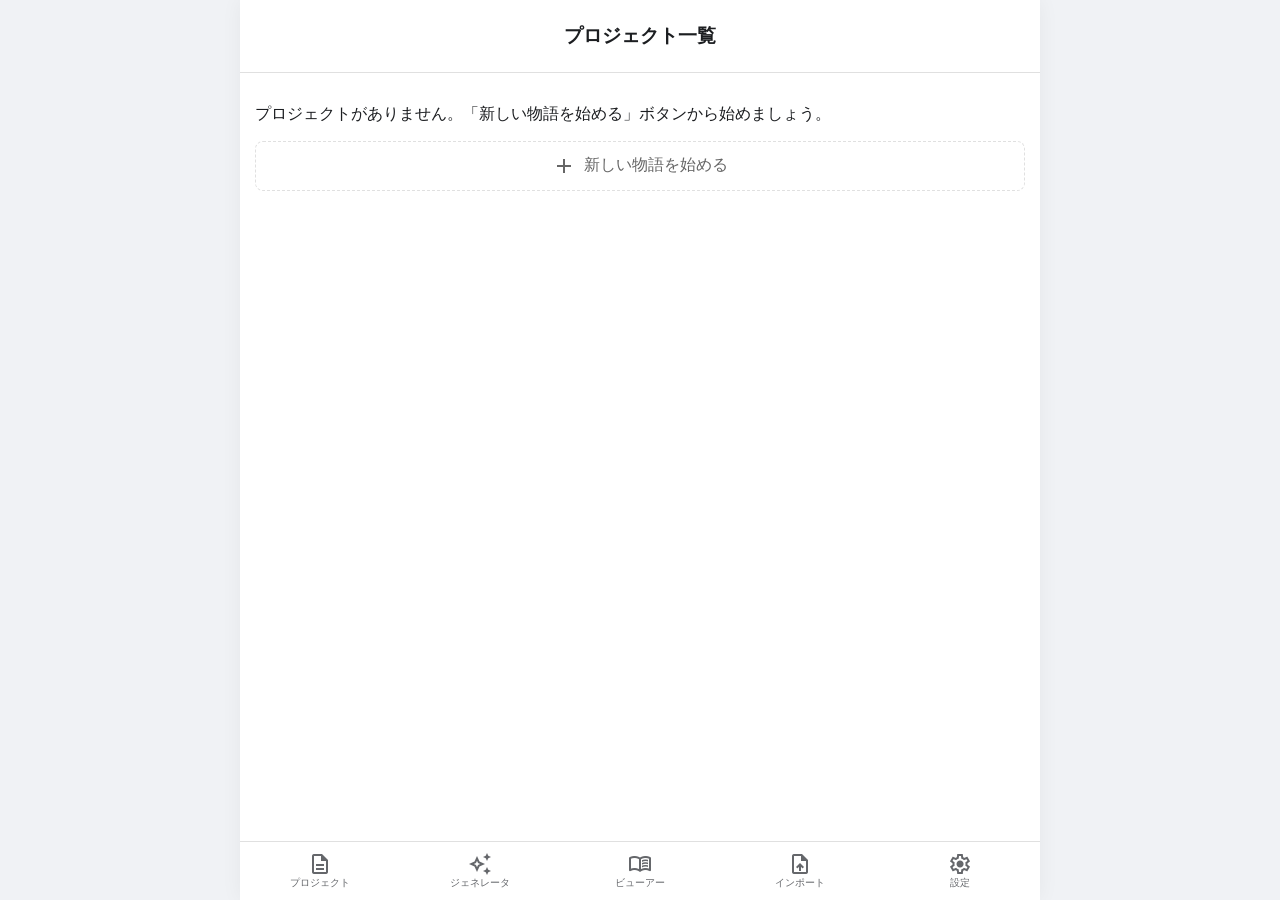
==== top.html @ 99ea25f5 "安定版" ====
<!DOCTYPE html>
<html lang="ja">
<head>
  <meta charset="UTF-8">
  <meta name="viewport" content="width=device-width, initial-scale=1.0">
  <title>AI協創インタラクティブノベル</title>
  <link rel="stylesheet" href="https://fonts.googleapis.com/css2?family=Material+Symbols+Outlined:opsz,wght,FILL,GRAD@24,400,0,0" />
  <link rel="stylesheet" href="css/base.css">
  <link rel="stylesheet" href="css/components.css">
  <link rel="stylesheet" href="css/project.css">
  <link rel="stylesheet" href="css/editor.css">
  <link rel="stylesheet" href="css/viewer.css">
  <link rel="stylesheet" href="css/generator.css">
</head>
<body>

  <!-- Page: Project List -->
  <div id="project-list-page" class="page">
    <header class="page-header sticky">
      <h1>プロジェクト一覧</h1>
      <!-- ヘッダーのアクションボタンはフッターに移動 -->
    </header>
    <main class="page-content" id="project-cards-container">
      <!-- Project cards will be inserted here by JavaScript -->
      <button id="new-project-btn" class="add-list-item-btn"><span class="material-symbols-outlined">add</span>新しい物語を始める</button>
    </main>
    <input type="file" id="import-file-input" accept=".json" style="display: none;">
    <footer class="app-menu">
      <button class="app-menu-btn active" data-target="project-list-page"><span class="material-symbols-outlined">description</span><span class="app-menu-label">プロジェクト</span></button>
      <button class="app-menu-btn" data-action="open-generator"><span class="material-symbols-outlined">auto_awesome</span><span class="app-menu-label">ジェネレータ</span></button>
      <button class="app-menu-btn" data-action="open-viewer"><span class="material-symbols-outlined">menu_book</span><span class="app-menu-label">ビューアー</span></button>
      <button class="app-menu-btn" data-action="import"><span class="material-symbols-outlined">upload_file</span><span class="app-menu-label">インポート</span></button>
      <div id="footer-menu-container" class="app-menu-btn">
        <div id="footer-menu-options" style="display: none;">
            <button id="theme-toggle-btn" class="input-mode-btn" title="テーマ切替"><span class="material-symbols-outlined">dark_mode</span></button>
            <button id="api-key-settings-btn" class="input-mode-btn" title="APIキー設定"><span class="material-symbols-outlined">vpn_key</span></button>
        </div>
        <button id="main-footer-menu-btn" class="app-menu-btn" style="padding:0; margin:0;"><span class="material-symbols-outlined">settings</span><span class="app-menu-label">設定</span></button>
      </div>
    </footer>
  </div>

  <!-- Page: Project Detail (Episode List) -->
  <div id="project-detail-page" class="page" style="display: none;">
    <header class="page-header sticky">
      <button class="back-btn" data-target="project-list-page"><span class="material-symbols-outlined">arrow_back</span></button>
      <div class="header-title-group">
        <h1 id="project-title">プロジェクトタイトル</h1>
        <button id="edit-project-title-btn" class="edit-title-btn"><span class="material-symbols-outlined">edit_square</span></button>
      </div>
      <button id="project-settings-btn" class="header-action-btn settings-btn"><span class="material-symbols-outlined">settings</span></button>
    </header>
    <main class="page-content" id="episode-cards-container">
      <!-- Episode cards will be inserted here by JavaScript -->
      <button id="new-episode-btn" class="add-list-item-btn"><span class="material-symbols-outlined">add</span>新しいエピソードを作成</button>
    </main>
    <footer class="app-menu">
      <button id="footer-back-to-project-list" class="app-menu-btn active"><span class="material-symbols-outlined">description</span><span class="app-menu-label">プロジェクト</span></button>
      <button class="app-menu-btn" data-action="open-generator"><span class="material-symbols-outlined">auto_awesome</span><span class="app-menu-label">ジェネレータ</span></button>
      <button class="app-menu-btn" data-action="open-viewer"><span class="material-symbols-outlined">menu_book</span><span class="app-menu-label">ビューアー</span></button>
      <button class="app-menu-btn" data-action="import"><span class="material-symbols-outlined">upload_file</span><span class="app-menu-label">インポート</span></button>
      <div class="app-menu-btn footer-menu-container-clone">
        <div class="footer-menu-options-clone" style="display: none;">
            <button class="input-mode-btn theme-toggle-btn-clone" title="テーマ切替"><span class="material-symbols-outlined">dark_mode</span></button>
            <button class="input-mode-btn api-key-settings-btn-clone" title="APIキー設定"><span class="material-symbols-outlined">vpn_key</span></button>
        </div>
        <button class="app-menu-btn main-footer-menu-btn-clone" style="padding:0; margin:0;"><span class="material-symbols-outlined">settings</span><span class="app-menu-label">設定</span></button>
      </div>
    </footer>
  </div>

  <!-- Page: Episode Editor -->
  <div id="episode-editor-page" class="page" style="display: none;">
    <header class="page-header sticky">
      <button class="back-btn" data-target="project-detail-page"><span class="material-symbols-outlined">arrow_back</span></button>
      <div class="header-title-group">
        <!-- 文字数インジケーターコンテナ -->
        <div id="char-count-indicator-container" class="char-count-indicator">
          <div class="indicator-track">
            <div class="indicator-point">少</div>
            <div class="indicator-point">適切</div>
            <div class="indicator-point">多</div>
            <div id="indicator-marker" class="indicator-marker"></div>
          </div>
          <span id="episode-char-count" class="char-count-display"></span>
        </div>
        <h1 id="episode-title">エピソードタイトル</h1>
        <button id="edit-episode-title-btn" class="edit-title-btn"><span class="material-symbols-outlined">edit_square</span></button>
      </div>
      <!-- Header Menu -->
      <div id="header-menu-container">
        <button id="header-menu-btn" class="header-action-btn"><span class="material-symbols-outlined">more_vert</span></button>
        <div id="header-menu-popover" class="popover" style="display: none;">
          <!-- Character Manager -->
          <button id="manage-characters-btn" class="popover-action-btn"><span class="material-symbols-outlined">group</span>キャラクター管理</button>
          <button id="ai-settings-btn" class="popover-action-btn"><span class="material-symbols-outlined">psychology_alt</span>AI設定</button>
          <button id="add-character-btn" class="popover-action-btn"><span class="material-symbols-outlined">person_add</span>キャラクター追加</button>
          <button id="complete-episode-btn" class="popover-action-btn" title="このエピソードを完了させます"><span class="material-symbols-outlined">check_circle</span>エピソード完了</button>
        </div>
      </div>
    </header>
    <main class="page-content" id="chat-container">
      <!-- Chat messages will be inserted here -->
    </main>
    <footer class="chat-footer">
      <div class="input-bar">
        <textarea id="player-input" placeholder="ここに「行動」「発言」「心の声」を入力..." rows="2"></textarea>
        <div class="input-bar-controls">
          <div class="length-slider-container">
            <span id="length-value-display">200</span>
            <input type="range" id="length-control-slider" min="100" max="1000" step="100" value="200">
          </div>
          <div class="chat-buttons">
            <button id="ai-generate-btn" class="chat-control-btn" title="入力してAIに応答を生成させる"><span class="material-symbols-outlined">auto_awesome</span></button>
            <div id="input-mode-container">
              <div id="input-mode-options" style="display: none;">
                <button class="input-mode-btn" data-mode="system" title="システム指示"><span class="material-symbols-outlined">settings_suggest</span></button>
                <button class="input-mode-btn" data-mode="thought" title="心の声"><span class="material-symbols-outlined">psychology</span></button>
                <button class="input-mode-btn" data-mode="speech" title="発言"><span class="material-symbols-outlined">record_voice_over</span></button>
                <button class="input-mode-btn" data-mode="action" title="行動"><span class="material-symbols-outlined">directions_run</span></button>
              </div>
              <button id="main-input-mode-btn" class="input-mode-btn active" data-mode="action" title="入力モード切替"><span class="material-symbols-outlined">directions_run</span></button>
            </div>
            <button id="send-only-btn" class="chat-control-btn" title="入力のみ追加（AI応答なし）"><span class="material-symbols-outlined">send</span></button>
          </div>
        </div>
      </div>
    </footer>
  </div>

  <!-- Settings Modal -->
  <div id="settings-modal-overlay" style="display: none;">
    <div id="settings-modal">
      <h2>プロジェクト設定</h2>
      <div class="modal-content">
        <label for="world-setting-input">世界観</label>
        <textarea id="world-setting-input" rows="5" placeholder="例: 剣と魔法が存在する中世ヨーロッパ風のファンタジー世界。エルフやドワーフなどの亜人も共存している。"></textarea>

        <label for="protagonist-setting-input">主人公設定</label>
        <textarea id="protagonist-setting-input" rows="3" placeholder="例: 17歳の高校生、鈴木太郎。ある日トラックに轢かれ異世界へ。特別なスキルはないが、持ち前の人の良さと現代知識で困難を乗り越える。"></textarea>

        <label for="protagonist-pronoun-input">主人公の一人称代名詞</label>
        <input type="text" id="protagonist-pronoun-input" placeholder="例: 俺、私、僕 (AIが一人称視点で描写する際に使用)">

        <div class="modal-label-group">
          <label>プロジェクト全体の登場人物</label>
          <button id="add-project-character-btn" class="add-char-in-modal-btn"><span class="material-symbols-outlined">person_add</span>追加</button>
        </div>
        <div class="character-editor-container">
          <div id="project-character-list-container" class="character-list-column">
            <!-- Character list will be rendered here -->
          </div>
          <div id="project-character-detail-area" class="character-detail-column" style="display: none;">
            <label for="edit-char-name-input">名前</label>
            <input type="text" id="edit-char-name-input" placeholder="キャラクター名">
            <label for="edit-char-faction-input">勢力</label>
            <div class="faction-input-wrapper">
              <input type="text" id="edit-char-faction-input" list="faction-suggestions" placeholder="所属する勢力名 (例: 王国, ギルド)">
              <span class="material-symbols-outlined dropdown-arrow-icon">arrow_drop_down</span>
              <datalist id="faction-suggestions"></datalist>
            </div>
            <label for="edit-char-desc-input">説明</label>
            <textarea id="edit-char-desc-input" rows="4" placeholder="キャラクター説明"></textarea>
            <button id="delete-char-btn" class="delete-char-btn"><span class="material-symbols-outlined">delete</span>キャラクターを削除</button>
          </div>
        </div>
      </div>
      <!-- ボタンは自動保存化に伴い不要になったため削除 -->
    </div>
  </div>

  <!-- Character Modal -->
  <div id="character-modal-overlay" style="display: none;">
    <div id="character-modal">
      <h2>キャラクター追加</h2>
      <div class="modal-content">
        <label for="character-name-input">キャラクター名</label>
        <input type="text" id="character-name-input" placeholder="例: 剣士アレク">

        <label for="character-faction-input">勢力</label>
        <input type="text" id="character-faction-input" list="faction-suggestions" placeholder="所属する勢力名 (例: 王国, ギルド)">

        <label for="character-desc-input">キャラクター説明</label>
        <textarea id="character-desc-input" rows="4" placeholder="例: 王国一の剣の腕を持つが、お人好しな性格。"></textarea>
      </div>
      <div class="modal-actions">
        <button id="close-character-btn" class="modal-action-btn" title="閉じる"><span class="material-symbols-outlined">close</span></button>
        <button id="save-character-btn" class="modal-action-btn primary" title="保存"><span class="material-symbols-outlined">save</span></button>
      </div>
    </div>
  </div>

  <!-- Character Management Modal -->
  <div id="character-management-modal-overlay" style="display: none;">
    <div id="character-management-modal">
      <h2>キャラクター管理</h2>
      <div class="modal-content">
        <p class="modal-description">このエピソードに登場させるキャラクターを選択してください。</p>
        <div id="character-list-popover" class="character-list-in-modal">
          <!-- Character list will be rendered here by JS -->
        </div>
      </div>
      <div class="modal-actions">
        <button id="close-character-management-btn" class="modal-action-btn" title="閉じる"><span class="material-symbols-outlined">close</span></button>
      </div>
    </div>
  </div>

  <!-- AI Settings Modal -->
  <div id="ai-settings-modal-overlay" style="display: none;">
    <div id="ai-settings-modal">
      <h2>AI設定</h2>
      <div class="modal-content">
        <div class="setting-row">
          <label>AIの視点</label>
          <div id="perspective-buttons" class="button-group">
            <button class="perspective-btn" data-perspective="third">三人称</button>
            <button class="perspective-btn" data-perspective="first">一人称</button>
          </div>
        </div>
      </div>
      <div class="modal-actions">
        <button id="close-ai-settings-btn" class="modal-action-btn" title="閉じる"><span class="material-symbols-outlined">close</span></button>
        <button id="save-ai-settings-btn" class="modal-action-btn primary" title="保存"><span class="material-symbols-outlined">save</span></button>
      </div>
    </div>
  </div>

  <!-- Novel Viewer Modal -->
  <div id="novel-viewer-overlay" style="display: none;">
    <div id="novel-viewer">
      <div class="novel-page">
        <div id="novel-content" class="novel-content-inner">
          <!-- Novel text will be rendered here -->
        </div>
      </div>
    </div>
    <button id="next-episode-btn" class="novel-viewer-nav-btn left" style="display: none;" title="次のエピソードへ">
      <span class="material-symbols-outlined">chevron_left</span>
    </button>
    <button id="close-novel-viewer-btn" class="novel-viewer-close-btn">
      <span class="material-symbols-outlined">close</span>
    </button>
  </div>

  <!-- Viewer Selection Modal -->
  <div id="viewer-selection-modal-overlay" style="display: none;">
    <div id="viewer-selection-modal">
      <h2 id="viewer-selection-title">プロジェクトを選択</h2>
      <div id="viewer-selection-content" class="modal-content">
        <!-- Project/Episode list will be rendered here -->
      </div>
      <div class="modal-actions">
        <button id="viewer-selection-back-btn" class="modal-action-btn" title="戻る" style="display: none;"><span class="material-symbols-outlined">arrow_back</span></button>
        <button id="close-viewer-selection-btn" class="modal-action-btn" title="閉じる"><span class="material-symbols-outlined">close</span></button>
      </div>
    </div>
  </div>

  <!-- Global Loading Overlay -->
  <div id="global-loading-overlay" style="display: none;">
    <div id="loading-text" class="loading-text"></div>
  </div>

  <!-- Generator Modal -->
  <div id="generator-modal-overlay" style="display: none;">
    <div id="generator-modal">
      <h2>ジェネレーター</h2>
      <div class="modal-content">
        <!-- Main Generator Screen -->
        <div id="generator-main-screen">
          <p class="modal-description">生成したい項目を選択してください。</p>
          <div id="generator-grid">
            <button class="generator-btn" data-generator="world"><span class="material-symbols-outlined">public</span><span>世界観</span></button>
            <button class="generator-btn" data-generator="protagonist"><span class="material-symbols-outlined">person</span><span>主人公</span></button>
            <button class="generator-btn" data-generator="character"><span class="material-symbols-outlined">groups</span><span>キャラクター</span></button>
            <button class="generator-btn unimplemented" data-generator="event"><span class="unimplemented-tag">未実装</span><span class="material-symbols-outlined">bolt</span><span>導入イベント</span></button>
            <button class="generator-btn unimplemented" data-generator="quest"><span class="unimplemented-tag">未実装</span><span class="material-symbols-outlined">flag</span><span>目的/クエスト</span></button>
            <button class="generator-btn unimplemented" data-generator="item"><span class="unimplemented-tag">未実装</span><span class="material-symbols-outlined">diamond</span><span>アイテム</span></button>
            <button class="generator-btn unimplemented" data-generator="naming"><span class="unimplemented-tag">未実装</span><span class="material-symbols-outlined">badge</span><span>ネーミング</span></button>
          </div>
        </div>

        <!-- World Generator Screen -->
        <div id="generator-world-screen" style="display: none;">
          <div class="generator-screen-header">
            <button id="back-to-generator-main-btn" class="back-btn back-to-generator-main-btn"><span class="material-symbols-outlined">arrow_back</span></button>
            <h3>世界観ジェネレーター</h3>
          </div>
          <label for="world-keywords-input">キーワード</label>
          <textarea id="world-keywords-input" rows="2" placeholder="例: 魔法, 荒廃した世界, スチームパンク"></textarea>
          <button id="generate-world-btn" class="generate-btn-main"><span class="material-symbols-outlined">auto_awesome</span>生成する</button>
          <label for="world-result-output">生成結果</label>
          <textarea id="world-result-output" rows="6" placeholder="ここに世界観の設定が生成されます..."></textarea>
          <button id="regenerate-world-btn" class="regenerate-btn"><span class="material-symbols-outlined">replay</span>再生成</button>
          <p class="modal-description">この設定をどうしますか？</p>
          <div class="generator-action-buttons">
            <button id="create-project-from-world-btn" class="action-btn-secondary">新規プロジェクトとして作成</button>
            <button id="copy-world-to-project-btn" class="action-btn-secondary">既存プロジェクトにコピー</button>
          </div>
        </div>

        <!-- Protagonist Generator Screen -->
        <div id="generator-protagonist-screen" style="display: none;">
          <div class="generator-screen-header">
            <button class="back-to-generator-main-btn back-btn"><span class="material-symbols-outlined">arrow_back</span></button>
            <h3>主人公ジェネレーター</h3>
          </div>
          <label for="protagonist-keywords-input">キーワード</label>
          <textarea id="protagonist-keywords-input" rows="2" placeholder="例: 高校生, 優しい, 巻き込まれ体質"></textarea>
          <button id="generate-protagonist-btn" class="generate-btn-main"><span class="material-symbols-outlined">auto_awesome</span>生成する</button>
          <label for="protagonist-result-output">生成結果</label>
          <textarea id="protagonist-result-output" rows="6" placeholder="ここに主人公の設定が生成されます..."></textarea>
          <button id="regenerate-protagonist-btn" class="regenerate-btn"><span class="material-symbols-outlined">replay</span>再生成</button>
          <p class="modal-description">この設定をどうしますか？</p>
          <div class="generator-action-buttons">
            <button id="create-project-from-protagonist-btn" class="action-btn-secondary">新規プロジェクトの主人公に設定</button>
            <button id="copy-protagonist-to-project-btn" class="action-btn-secondary">既存プロジェクトの主人公に設定</button>
          </div>
        </div>

        <!-- Character Generator Screen -->
        <div id="generator-character-screen" style="display: none;">
          <div class="generator-screen-header">
            <button class="back-to-generator-main-btn back-btn"><span class="material-symbols-outlined">arrow_back</span></button>
            <h3>キャラクタージェネレーター</h3>
          </div>
          <label for="character-keywords-input">キーワード</label>
          <textarea id="character-keywords-input" rows="2" placeholder="例: 寡黙な剣士, 元暗殺者, 甘いもの好き"></textarea>
          <button id="generate-character-btn" class="generate-btn-main"><span class="material-symbols-outlined">auto_awesome</span>生成する</button>
          <label for="character-result-output">生成結果</label>
          <textarea id="character-result-output" rows="6" placeholder="ここにキャラクターの設定が生成されます..."></textarea>
          <button id="regenerate-character-btn" class="regenerate-btn"><span class="material-symbols-outlined">replay</span>再生成</button>
          <p class="modal-description">この設定をどうしますか？</p>
          <div class="generator-action-buttons">
            <button id="copy-character-to-project-btn" class="action-btn-secondary">既存プロジェクトに追加</button>
          </div>
        </div>
      </div>
      <div class="modal-actions">
        <button id="close-generator-btn" class="modal-action-btn" title="閉じる"><span class="material-symbols-outlined">close</span></button>
      </div>
    </div>
  </div>

  <!-- Generator Project Selection Modal -->
  <div id="generator-project-selection-overlay" style="display: none;">
    <div id="generator-project-selection-modal">
      <h2>コピー先のプロジェクトを選択</h2>
      <div class="modal-content">
        <ul id="generator-project-selection-list" class="viewer-selection-list">
          <!-- Project list will be rendered here -->
        </ul>
      </div>
      <div class="modal-actions">
        <button id="close-generator-project-selection-btn" class="modal-action-btn" title="閉じる"><span class="material-symbols-outlined">close</span></button>
      </div>
    </div>
  </div>

   <!-- Modules -->
   <script src="js/state.js"></script>
   <script src="js/ui.js"></script>
   <script src="js/api.js"></script>
   <script src="js/generator.js"></script>
   <script src="js/events.js"></script>
   <script src="js/main.js"></script>
</body>
</html>
---- css/base.css ----
/* --- Color Variables --- */
:root {
  --bg-color: #f0f2f5;
  --page-bg-color: #ffffff;
  --text-color: #1c1e21;
  --secondary-text-color: #666;
  --border-color: #e0e0e0;
  --card-bg-color: #f9f9f9;
  --card-border-color: #e9e9e9;
  --icon-color: #65676b;
  --fab-bg-color: #007bff;
  --fab-text-color: white;
  --player-bubble-bg: #0084ff;
  --player-bubble-text: white;
  --ai-bubble-bg: #e4e6eb;
  --ai-bubble-text: #050505;
  --system-question-bg: #fffbe6;
  --system-question-border: #ffe58f;
  --system-question-text: #8a6d3b;
  --player-system-bg: #e7f3ff;
  --player-system-text: #005a9e;
  --player-system-border: #b3d7ff;
  --input-bar-border: #ccc;
  --input-bar-bg: #fff;
  --slider-track-bg: #ddd;
  --modal-overlay-bg: rgba(0, 0, 0, 0.6);
}

.dark-mode {
  --bg-color: #18191a;
  --page-bg-color: #242526;
  --text-color: #e4e6eb;
  --secondary-text-color: #b0b3b8;
  --border-color: #3a3b3c;
  --card-bg-color: #3a3b3c;
  --card-border-color: #4e4f50;
  --icon-color: #b0b3b8;
  --ai-bubble-bg: #3a3b3c;
  --ai-bubble-text: #e4e6eb;
  --system-question-bg: #4d442a;
  --system-question-border: #6e5f3a;
  --system-question-text: #fffbe6;
  --player-system-bg: #004a7c;
  --player-system-text: #e7f3ff;
  --player-system-border: #005a9e;
  --input-bar-border: #4e4f50;
  --input-bar-bg: #3a3b3c;
  --slider-track-bg: #555;
  --add-bubble-btn-color: var(--secondary-text-color);
  --modal-overlay-bg: rgba(0, 0, 0, 0.8);
}

/* --- General --- */
body {
  font-family: -apple-system, BlinkMacSystemFont, 'Segoe UI', Roboto, 'Helvetica Neue', Arial, sans-serif;
  margin: 0;
  background-color: var(--bg-color);
  color: var(--text-color);
  -webkit-font-smoothing: antialiased;
  -moz-osx-font-smoothing: grayscale;
}

/* --- Page Layout --- */
.page {
  display: flex;
  flex-direction: column;
  min-height: 100vh;
  max-width: 800px;
  margin: 0 auto;
  background-color: var(--page-bg-color);
  box-shadow: 0 0 20px rgba(0, 0, 0, 0.05);
}

.page-header {
  display: flex;
  align-items: center;
  padding: 10px 10px; /* 左右のpaddingを少し詰める */
  border-bottom: 1px solid var(--border-color);
}

.page-header.sticky {
  position: sticky;
  top: 0;
  background-color: var(--page-bg-color);
  z-index: 10;
}

.header-title-group {
  display: flex;
  align-items: center;
  margin: 0 auto; /* 左右のマージンを自動で設定し、グループ自体を中央に配置 */
  min-width: 0; /* タイトルが長い場合にレイアウトが崩れるのを防ぐ */
}

.page-header h1 {
  font-size: 1.2em;
  padding: 0 10px;
  /* タイトルが長い場合に省略記号を表示 */
  overflow: hidden;
  text-overflow: ellipsis;
  white-space: nowrap;
  text-align: center;
  flex-grow: 1; /* 残りのスペースを埋めるようにして、後続の要素を右に押しやる */
}

.page-content {
  flex-grow: 1;
  padding: 15px;
  overflow-y: auto; /* コンテンツがはみ出した場合にこのエリアをスクロールさせる */
  overscroll-behavior-y: contain; /* 親要素へのスクロール伝播を防ぐ */
}
---- css/components.css ----
/* --- Buttons --- */
.back-btn {
  background: none;
  border: none;
  cursor: pointer;
  padding: 5px; /* クリック領域を確保 */
  display: inline-flex;
  align-items: center;
  justify-content: center;
  color: var(--icon-color);
  margin-left: -5px; /* 左端に寄せる */
}
.back-btn .material-symbols-outlined {
  font-size: 24px;
}

.settings-btn {
  background: none;
  border: none;
  font-size: 1.5em;
  cursor: pointer;
  padding: 0 10px;
}
.settings-btn .material-symbols-outlined {
  font-size: 24px;
  vertical-align: middle; /* アイコンの縦位置を中央に */
}

.header-action-btn {
  background: none;
  border: none;
  cursor: pointer;
  padding: 0 5px;
  color: var(--icon-color);
  display: inline-flex;
  align-items: center;
  justify-content: center;
}

.edit-title-btn {
  background: none;
  border: none;
  cursor: pointer;
  padding: 0 5px;
  opacity: 0.6;
  color: var(--icon-color);
  display: inline-flex;
  align-items: center;
  justify-content: center;
}

.edit-title-btn .material-symbols-outlined {
  font-size: 20px; /* アイコンのサイズを調整 */
}

.add-list-item-btn {
  display: flex;
  align-items: center;
  justify-content: center;
  width: 100%;
  padding: 12px;
  margin-top: 15px;
  border: 1px dashed var(--border-color);
  border-radius: 8px;
  background-color: transparent;
  color: var(--secondary-text-color);
  cursor: pointer;
  font-size: 1em;
  transition: background-color 0.2s, border-color 0.2s, color 0.2s;
}
.add-list-item-btn:hover {
  background-color: var(--card-bg-color);
  border-color: var(--fab-bg-color);
  color: var(--fab-bg-color);
}
.add-list-item-btn .material-symbols-outlined {
  margin-right: 8px;
}

/* --- Card Layout --- */
.card {
  background: var(--card-bg-color);
  border: 1px solid var(--card-border-color);
  border-radius: 8px;
  padding: 15px;
  margin-bottom: 15px;
  display: flex;
  justify-content: space-between;
  align-items: center;
}

.card h3, .card h4 {
  margin: 0; /* マージンをリセット */
  font-size: 1.1em;
  white-space: nowrap;
  overflow: hidden;
  text-overflow: ellipsis;
}

.card-actions button {
  margin-left: 10px;
  padding: 8px 12px;
  border: 1px solid var(--border-color);
  border-radius: 5px;
  cursor: pointer;
  background-color: var(--page-bg-color);
}
.card-actions {
  display: flex;
  align-items: center;
  flex-shrink: 0; /* アイコンが縮まないようにする */
}

.card-actions .open-project-btn, .card-actions .open-episode-btn {
  background-color: var(--fab-bg-color);
  color: var(--fab-text-color);
  border-color: var(--fab-bg-color);
}

.card-actions .delete-project-btn, .card-actions .delete-episode-btn {
  color: #dc3545;
  border-color: #dc3545;
}

.card-icon-btn {
  background: none !important;
  border: none !important;
  color: var(--icon-color) !important;
  padding: 5px !important;
  opacity: 0.8;
  margin-left: 5px !important;
  transition: opacity 0.2s;
}

.card-icon-btn:hover {
  opacity: 1;
}

/* --- App Menu (Footer) --- */
.app-menu {
  position: fixed;
  bottom: 0;
  left: 50%;
  transform: translateX(-50%);
  width: 100%;
  max-width: 800px;
  display: flex;
  justify-content: space-around;
  background-color: var(--page-bg-color);
  border-top: 1px solid var(--border-color);
  padding: 5px 0;
}

.app-menu-btn {
  background: none;
  border: none;
  cursor: pointer;
  color: var(--icon-color);
  display: flex;
  flex-direction: column;
  align-items: center;
  padding: 5px;
  flex: 1; /* flexアイテムとして均等にスペースを占有する */
  font-size: 10px;
}

/* --- Cloned Footer Menu --- */
.footer-menu-container-clone {
  position: relative;
  display: flex;
  flex-direction: column;
  align-items: center;
}

.footer-menu-options-clone {
  display: flex; /* JSで制御 */
  flex-direction: column-reverse; /* アイコンを上方向に展開 */
  position: absolute;
  bottom: 50px; /* main button height + gap */
  gap: 8px;
}

/* --- Popover --- */
#header-menu-container {
  position: relative;
  margin-left: auto; /* 右寄せにする */
  display: flex; /* 中のボタンを垂直中央に配置するため */
  align-items: center;
}

.popover-action-btn {
  display: flex;
  align-items: center;
  width: 100%;
  padding: 10px 15px;
  background: none;
  border: none;
  text-align: left;
  cursor: pointer;
  font-size: 0.95em;
  color: var(--text-color);
}
.popover-action-btn .material-symbols-outlined {
  margin-right: 15px;
  color: var(--icon-color);
}

.popover {
  position: absolute;
  top: 100%;
  right: 0;
  background-color: var(--page-bg-color);
  border: 1px solid var(--border-color);
  border-radius: 8px;
  box-shadow: 0 4px 12px rgba(0,0,0,0.15);
  width: 280px;
  max-height: 300px;
  overflow-y: auto;
  z-index: 1010;
  padding: 5px 0; /* 上下のpaddingを調整 */
}

.popover-list-item {
  display: flex;
  align-items: center; /* flexアイテムを垂直方向中央に配置 */
  padding: 8px;
  border-radius: 4px;
}

.popover-list-item:hover {
  background-color: var(--bg-color);
}

.popover-list-item input[type="checkbox"] {
  margin-right: 10px;
  flex-shrink: 0;
}

.popover-list-item label {
  font-size: 0.9em;
  white-space: nowrap;
  overflow: hidden;
  text-overflow: ellipsis;
}

/* --- Modals --- */
.modal-content {
  overflow-y: auto; /* コンテンツがはみ出す場合にスクロール */
  flex-grow: 1; /* 残りの高さをすべて埋める */
  margin-bottom: 15px; /* アクションボタンとの間に余白を確保 */
}
.modal-content label {
  display: block;
  margin-top: 15px;
  margin-bottom: 5px;
  font-weight: bold;
}

.modal-content textarea {
  width: 100%;
  padding: 8px;
  border: 1px solid var(--border-color);
  border-radius: 4px;
  font-size: 1em;
  box-sizing: border-box; /* paddingを含めてwidth 100%にする */
}

.modal-content input[type="text"] {
  width: 100%;
  padding: 8px;
  border: 1px solid var(--border-color);
  border-radius: 4px;
  font-size: 1em;
  box-sizing: border-box;
}

.modal-actions {
  margin-top: 20px;
  text-align: right;
}

.modal-action-btn {
  background: none;
  border: 1px solid var(--border-color);
  color: var(--icon-color);
  cursor: pointer;
  padding: 0;
  width: 40px;
  height: 40px;
  border-radius: 50%;
  display: inline-flex;
  align-items: center;
  justify-content: center;
  margin-left: 10px;
  transition: background-color 0.2s, border-color 0.2s;
}

.modal-action-btn.primary {
  background-color: var(--fab-bg-color);
  border-color: var(--fab-bg-color);
  color: var(--fab-text-color);
}

.modal-description {
  font-size: 0.9em;
  color: var(--secondary-text-color);
  margin-top: 0;
  margin-bottom: 15px;
}

/* --- Settings Modal --- */
#settings-modal-overlay {
  position: fixed;
  top: 0;
  left: 0;
  width: 100%;
  height: 100%;
  background-color: var(--modal-overlay-bg);
  display: block; /* flexからblockに変更 */
  overflow-y: auto; /* コンテンツが画面を超える場合にスクロールを許可 */
  padding: 40px 0; /* 上下に余白を追加 */
  z-index: 1000;
  box-sizing: border-box;
}

#settings-modal {
  background-color: var(--page-bg-color);
  padding: 20px;
  border-radius: 8px;
  width: 90%;
  max-width: 500px;
  box-shadow: 0 5px 15px rgba(0,0,0,0.3);
  margin: 0 auto; /* 水平中央揃え */
  display: flex; /* flexboxレイアウトを有効化 */
  flex-direction: column; /* 子要素を縦に並べる */
  max-height: 90vh; /* 画面の高さの90%を最大高さに設定 */
}

#settings-modal h2 {
  margin-top: 0;
  text-align: center;
}

/* --- Character Modals --- */
#character-modal-overlay,
#character-management-modal-overlay,
#ai-settings-modal-overlay,
#viewer-selection-modal-overlay {
  position: fixed;
  top: 0;
  left: 0;
  width: 100%;
  height: 100%;
  background-color: var(--modal-overlay-bg);
  display: flex;
  align-items: center;
  justify-content: center;
  z-index: 1000;
}

#character-modal,
#character-management-modal,
#ai-settings-modal,
#viewer-selection-modal {
  background-color: var(--page-bg-color);
  padding: 20px;
  border-radius: 8px;
  width: 90%;
  max-width: 500px;
  box-shadow: 0 5px 15px rgba(0,0,0,0.3);
}

#character-modal h2,
#character-management-modal h2,
#ai-settings-modal h2,
#viewer-selection-modal h2 {
  margin-top: 0;
  text-align: center;
}

/* --- AI Settings Modal Specifics --- */
.setting-row {
  display: flex;
  align-items: center;
  justify-content: space-between;
  margin-bottom: 20px;
  gap: 15px; /* 要素間のスペースを確保 */
}

.setting-row label {
  font-weight: normal;
}

.button-group {
  display: flex;
  border: 1px solid var(--border-color);
  border-radius: 6px;
  overflow: hidden;
}

.perspective-btn {
  background-color: transparent;
  border: none;
  padding: 8px 16px;
  cursor: pointer;
  color: var(--secondary-text-color);
  transition: background-color 0.2s, color 0.2s;
}

.perspective-btn.active {
  background-color: var(--fab-bg-color);
  color: var(--fab-text-color);
}

/* --- Viewer Selection Modal Specifics --- */
.viewer-selection-list {
  list-style: none;
  padding: 0;
  margin: 0;
  max-height: 400px;
  overflow-y: auto;
}

.viewer-selection-list-item {
  padding: 12px 15px;
  border-bottom: 1px solid var(--border-color);
  cursor: pointer;
  transition: background-color 0.2s;
}

.viewer-selection-list-item:hover {
  background-color: var(--bg-color);
}

.viewer-selection-list-item:last-child {
  border-bottom: none;
}

.modal-actions #viewer-selection-back-btn {
  margin-right: auto;
  margin-left: 0;
}

/* --- Global Loading Overlay --- */
#global-loading-overlay {
  position: fixed;
  top: 0;
  left: 0;
  width: 100%;
  height: 100%;
  background-color: var(--modal-overlay-bg); /* 半透明の背景 */
  z-index: 1999; /* 小説ビューワーよりは下、他よりは上 */
  cursor: wait; /* カーソルを待機状態に */
  /* display: flex; JS側で制御するため、ここでは削除 */
  align-items: center;
  justify-content: center;
}

.loading-text {
  color: white;
  font-size: 1.1em;
  font-weight: bold;
  text-align: center;
  padding: 20px;
  max-width: 80%;
  animation: blink-animation 1.8s infinite; /* 既存の点滅アニメーションを再利用 */
}

/* 点滅アニメーション */
@keyframes blink-animation {
  0%, 100% { opacity: 1; }
  50% { opacity: 0.3; }
}

.header-action-btn.blinking {
  animation: blink-animation 1.5s infinite;
  color: var(--fab-bg-color); /* 点滅中は目立つように色を変更 */
}

/* --- Responsive Design for smaller screens --- */
@media (max-width: 600px) {
  .page-header h1 {
    text-align: center;
    font-size: 1em; /* タイトルフォントを少し小さくする */
    padding: 0 5px; /* 左右の余白も少し詰める */
  }
}

/* --- Project Settings: Character Editor --- */
.character-editor-container {
  display: flex;
  gap: 15px;
  border: 1px solid var(--border-color);
  border-radius: 4px;
  padding: 10px;
  min-height: 250px;
}

.character-list-column {
  flex: 1;
  overflow-y: auto;
  padding-right: 10px;
  border-right: 1px solid var(--border-color);
}

.character-detail-column {
  flex: 2;
}

.character-detail-column label {
  font-size: 0.85em;
  font-weight: normal;
  color: var(--secondary-text-color);
}

.character-detail-column input,
.character-detail-column textarea {
  width: 100%;
  box-sizing: border-box;
  padding: 8px;
  border: 1px solid var(--border-color);
  border-radius: 4px;
  font-size: 0.95em;
  margin-bottom: 15px; /* 各入力要素間の余白を確保 */
}

.character-faction-group h3 {
  font-size: 0.9em;
  color: var(--secondary-text-color);
  margin: 15px 0 5px 0;
  padding-bottom: 5px;
  border-bottom: 1px solid var(--border-color);
}

.character-faction-group ul,
.character-list-column ul {
  list-style: none;
  padding: 0;
  margin: 0;
}

.character-list-item {
  padding: 8px 10px;
  border-radius: 4px;
  cursor: pointer;
  font-size: 0.95em;
  white-space: nowrap;
  overflow: hidden;
  text-overflow: ellipsis;
  transition: background-color 0.2s, color 0.2s;
}

.character-list-item:hover {
  background-color: var(--bg-color);
}

.character-list-item.active {
  background-color: var(--fab-bg-color);
  color: var(--fab-text-color);
  font-weight: bold;
}

.faction-input-wrapper {
  position: relative;
  display: flex;
  align-items: center;
}

.dropdown-arrow-icon {
  position: absolute;
  right: 10px;
  top: 50%;
  transform: translateY(-50%);
  font-size: 24px; /* アイコンのサイズを明示的に指定 */
  color: var(--icon-color);
  pointer-events: none; /* アイコン自体はクリックイベントを発生させない */
}
---- css/project.css ----
/* --- Project & Episode Card Specifics --- */

.project-card {
  display: block; /* flexを解除し、中のdivが縦に並ぶようにする */
  cursor: pointer; /* クリック可能であることを示す */
}

.project-card-title {
  margin-bottom: 10px;
  border-bottom: 1px solid var(--border-color);
  padding-bottom: 10px;
}

.project-card-details {
  display: flex;
  justify-content: space-between;
  align-items: center;
}

.project-card-meta {
  font-size: 0.8em;
  color: var(--secondary-text-color);
}

.project-card-meta p {
  margin: 0;
  line-height: 1.4;
}

.episode-card {
  display: block; /* flexレイアウトを解除して縦に並べる */
  cursor: pointer; /* クリック可能であることを示す */
}

.card-main-row {
  display: flex;
  justify-content: space-between;
  align-items: center;
  /* あらすじがある場合に備えて、下に少し余白を設ける */
  padding-bottom: 10px;
  margin-bottom: 10px;
}

.card-summary {
  font-size: 0.85em;
  color: var(--secondary-text-color);
  margin-top: 10px;
  padding-top: 10px;
  border-top: 1px solid var(--border-color);
  white-space: pre-wrap; /* Allow wrapping */
}
---- css/editor.css ----
/* --- Episode Editor --- */
.char-count-display {
  font-size: 0.7em; /* フォントをさらに小さく */
  font-weight: bold;
  color: var(--secondary-text-color);
  background-color: var(--bg-color);
  padding: 2px 6px; /* パディングを調整 */
  border-radius: 8px; /* 角丸を調整 */
  white-space: nowrap;
  /* margin-right は親要素で管理するため削除 */
}

.chat-message {
  padding: 10px 15px;
  border-radius: 18px;
  margin-bottom: 10px;
  max-width: 85%;
  word-wrap: break-word;
  position: relative; /* For bubble actions positioning */
}

.chat-message.player {
  background-color: var(--player-bubble-bg);
  color: var(--player-bubble-text);
  margin-left: auto;
  border-bottom-right-radius: 4px;
}

.chat-message.ai {
  background-color: var(--ai-bubble-bg);
  color: var(--ai-bubble-text);
  margin-right: auto;
  position: relative; /* For regenerate button positioning */
  border-bottom-left-radius: 4px;
}

.turn-wrapper {
  display: flex;
  flex-direction: column;
  margin-bottom: 10px;
}

.player-turn {
  align-items: flex-end; /* 右寄せにする */
}

.ai-turn {
  align-items: flex-start; /* 左寄せにする */
}

.dropdown-wrapper {
  position: relative;
  display: inline-block; /* select要素をラップするため */
  margin-bottom: 2px;
}

.dropdown-wrapper::after {
  content: '▼';
  font-size: 0.7em;
  color: var(--secondary-text-color);
  position: absolute;
  right: 10px;
  top: 50%;
  transform: translateY(-50%);
  pointer-events: none; /* 矢印をクリックしてもドロップダウンが開くように */
}

.input-type-dropdown {
  /* Reset */
  -webkit-appearance: none;
  -moz-appearance: none;
  appearance: none;
  /* Custom Style */
  font-size: 0.8em;
  color: var(--secondary-text-color);
  background-color: var(--bg-color);
  border: 1px solid var(--border-color);
  border-radius: 6px;
  padding: 4px 28px 4px 10px; /* 右側に矢印分のスペースを確保 */
  cursor: pointer;
  transition: background-color 0.2s;
}

.input-type-dropdown:hover {
  background-color: var(--card-bg-color);
}

.ai-type-label {
  font-size: 0.8em;
  color: var(--secondary-text-color);
  margin-bottom: 2px;
  padding-left: 8px; /* バブルの角丸に合わせて少し内側に */
}

.insertion-point {
  position: relative;
  height: 20px;
  display: flex;
  align-items: center;
  justify-content: center;
}

.add-bubble-btn {
  background: none;
  border: none;
  color: var(--add-bubble-btn-color, var(--border-color));
  cursor: pointer;
  padding: 0;
  display: flex;
  align-items: center;
  justify-content: center;
  opacity: 0;
  transition: opacity 0.2s, color 0.2s;
}

.insertion-point:hover .add-bubble-btn {
  opacity: 1;
}

.add-bubble-btn:hover {
  color: var(--fab-bg-color);
}

.insertion-menu {
  position: absolute;
  left: 50%;
  transform: translateX(-50%);
  display: flex;
  gap: 10px;
  background-color: var(--page-bg-color);
  padding: 8px;
  border-radius: 8px;
  border: 1px solid var(--border-color);
  box-shadow: 0 2px 10px rgba(0,0,0,0.1);
  z-index: 10;
}

.insertion-menu button {
  background: none;
  border: none;
  color: var(--icon-color);
  cursor: pointer;
  padding: 5px;
  border-radius: 50%;
}

.chat-message p {
  margin: 0.5em 0;
}

.bubble-actions {
  position: absolute;
  top: 50%;
  left: 50%;
  transform: translate(-50%, -50%);
  background-color: rgba(0, 0, 0, 0.4);
  border-radius: 20px;
  padding: 4px 8px;
  display: flex;
  gap: 15px;
  opacity: 0;
  transition: opacity 0.2s;
  pointer-events: none;
  z-index: 5;
}

.bubble-actions button {
  background: none;
  border: none;
  color: white;
  cursor: pointer;
  padding: 0;
  display: flex;
}

.chat-message:hover .bubble-actions {
  opacity: 1;
  pointer-events: auto;
}

.speaker-tag {
  font-size: 0.8em;
  color: var(--secondary-text-color);
  margin-bottom: 4px;
  padding-left: 2px;
}
.chat-message.player .speaker-tag {
  color: rgba(255, 255, 255, 0.8);
}

.chat-message.editing {
  border: 2px solid var(--fab-bg-color);
  padding: 8px 13px; /* borderの分だけpaddingを調整 */
}

.chat-message .bubble-content[contenteditable="true"] {
  outline: none;
  cursor: text;
}

.inline-edit-actions {
  text-align: right;
  margin-top: 8px;
  border-top: 1px solid rgba(128, 128, 128, 0.2);
  padding-top: 8px;
  display: flex;
  justify-content: flex-end;
  gap: 10px;
}

.inline-edit-actions button {
  background: none;
  border: none;
  cursor: pointer;
  color: var(--icon-color);
  display: flex;
  align-items: center;
  padding: 4px;
}

.inline-edit-actions .save-edit-btn {
  color: var(--fab-bg-color);
}

.edit-mode-selector {
  display: flex;
  gap: 8px;
  margin-right: auto; /* 右側の保存・キャンセルボタンから離す */
}

.edit-type-btn {
  background-color: var(--bg-color);
  border: 1px solid var(--border-color);
  border-radius: 50%;
  width: 32px;
  height: 32px;
  display: flex;
  align-items: center;
  justify-content: center;
  cursor: pointer;
  color: var(--icon-color);
}

.edit-type-btn.active {
  background-color: var(--player-system-bg);
  color: var(--fab-bg-color);
  border-color: var(--fab-bg-color);
}

.ai-turn-wrapper {
  display: flex;
  align-items: center;
  justify-content: flex-start; /* 左寄せ */
  margin-right: auto;
}

.regenerate-btn {
  background: none;
  border: none;
  cursor: pointer;
  color: var(--secondary-text-color);
  padding: 5px;
  opacity: 0;
  transition: opacity 0.2s;
}
.ai-turn-wrapper:hover .regenerate-btn {
  opacity: 1;
}

.system-message {
  text-align: center;
  color: var(--secondary-text-color);
  font-size: 0.9em;
}

.system-question {
  margin: 15px auto;
  padding: 10px 15px;
  background-color: var(--system-question-bg);
  border: 1px solid var(--system-question-border);
  border-radius: 8px;
  color: var(--system-question-text);
  font-size: 0.95em;
  max-width: 90%;
  text-align: left;
  word-wrap: break-word;
}

.chat-message.player-system {
  background-color: var(--player-system-bg);
  color: var(--player-system-text);
  border: 1px solid var(--player-system-border);
  margin-left: auto;
}

.page-content#chat-container {
  /* 固定フッターにコンテンツが隠れないように、十分な下パディングを確保 */
  padding-bottom: 100px;
}

.chat-footer {
  position: fixed;
  bottom: 0;
  left: 50%;
  transform: translateX(-50%);
  width: 100%;
  max-width: 800px;
  background-color: var(--page-bg-color);
  z-index: 20;
}

.input-bar {
  display: flex;
  position: relative;
  border: 1px solid var(--input-bar-border);
  border-radius: 22px;
  background-color: var(--input-bar-bg);
  margin: 10px;
}

.input-bar-controls {
  right: 5px;
  bottom: 5px;
  display: flex;
  flex-direction: column;
  align-items: center;
  padding: 5px 10px;
  flex-shrink: 0; /* コントロール部分が縮まないようにする */
}

.length-slider-container {
  display: flex;
  align-items: center;
  margin-bottom: 5px;
  width: 100px; /* スライダー全体の幅 */
}

#length-value-display {
  font-size: 0.7em;
  color: var(--secondary-text-color);
  width: 30px; /* 数字表示部分の幅 */
  text-align: right;
  margin-right: 5px;
}

#length-control-slider {
  -webkit-appearance: none;
  appearance: none;
  width: 100%;
  height: 5px;
  background: var(--slider-track-bg);
  outline: none;
  border-radius: 5px;
}

.chat-buttons {
  display: flex;
}

#input-mode-container {
  position: relative;
  display: flex;
  flex-direction: column;
  align-items: center;
  margin: 0 5px;
}

/* --- Footer Menu --- */
#footer-menu-container {
  position: relative;
  display: flex;
  flex-direction: column;
  align-items: center;
}

#footer-menu-options {
  display: flex; /* JSで制御 */
  flex-direction: column-reverse; /* アイコンを上方向に展開 */
  position: absolute;
  bottom: 50px; /* main button height + gap */
  gap: 8px;
}

#input-mode-options {
  display: flex;
  flex-direction: column;
  position: absolute;
  bottom: 50px; /* main button height + gap */
  gap: 8px;
}

.input-mode-btn {
  background-color: var(--bg-color);
  border: 1px solid transparent;
  border-radius: 50%;
  width: 40px;
  height: 40px;
  display: flex;
  align-items: center;
  justify-content: center;
  cursor: pointer;
  margin: 0 2px;
  color: var(--icon-color);
}
.input-mode-btn.active {
  background-color: var(--player-system-bg);
  color: var(--fab-bg-color);
}

#player-input {
  flex-grow: 1;
  border: 1px solid #ffffff;
  background-color: #fff;
  border-radius: 22px;
  padding: 10px 10px 10px 15px; /* 右側にコントロール分の余白を確保 */
  font-size: 1em;
  resize: none;
  max-height: 100px;
  overflow-y: auto;
  outline: none;
  box-sizing: border-box;
}
.dark-mode #player-input {
    background-color: var(--input-bar-bg);
    color: var(--text-color);
}

.chat-control-btn {
  background: none;
  border: none;
  color: var(--fab-bg-color);
  cursor: pointer;
  padding: 0 10px;
  display: flex;
  align-items: center;
  justify-content: center;
}
.chat-control-btn:disabled {
  color: var(--secondary-text-color);
  cursor: not-allowed;
}
.chat-control-btn .material-symbols-outlined {
  font-size: 24px;
}

.char-count-indicator {
  display: flex;
  align-items: center; /* 水平方向の中央揃え */
  gap: 8px; /* バーと文字数の間の隙間 */
  margin-right: 12px;
}

.indicator-track {
  position: relative;
  width: 2px; /* 縦にするので幅を細く */
  height: 40px; /* バーの高さ */
  background-color: var(--border-color);
  border-radius: 1px;
  margin-right: 20px; /* ラベル表示用の余白 */
  display: flex;
  /* 縦にするので不要なプロパティを削除 */
}

.indicator-point {
  position: absolute;
  left: 8px; /* バーの右側に配置 */
  font-size: 9px; /* ラベルのフォントを小さく */
  color: var(--secondary-text-color);
  transform: translateY(-50%); /* 垂直方向の中央揃え */
  white-space: nowrap;
}
.indicator-point:nth-child(1) { top: 0%; }   /* 少 (上) */
.indicator-point:nth-child(2) { top: 50%; }  /* 適切 (中央) */
.indicator-point:nth-child(3) { top: 100%; } /* 多 (下) */

.indicator-marker {
  position: absolute;
  left: 50%; /* バーの中央に配置 */
  width: 8px; /* マーカーを小さく */
  height: 8px; /* マーカーを小さく */
  background-color: var(--fab-bg-color);
  border-radius: 50%;
  transform: translate(-50%, -50%);
  transition: top 0.3s ease; /* topプロパティをアニメーション */
}
.indicator-marker.level-low { top: 0%; }   /* 上 */
.indicator-marker.level-mid { top: 50%; }  /* 中央 */
.indicator-marker.level-high { top: 100%; } /* 下 */
---- css/viewer.css ----
/* --- Novel Viewer --- */
#novel-viewer-overlay {
  position: fixed;
  top: 0;
  left: 0;
  width: 100%;
  height: 100%;
  background-color: var(--bg-color);
  z-index: 2000;
  display: flex;
  align-items: center;
  justify-content: center;
}

#novel-viewer {
  width: 100%;
  height: 100%;
  overflow-x: auto;
  overflow-y: hidden;  
  -webkit-overflow-scrolling: touch; /* for smooth scrolling on iOS */
  scrollbar-width: none; /* Firefox */
  -ms-overflow-style: none;  /* IE 10+ */
}
#novel-viewer::-webkit-scrollbar { /* WebKit */
  display: none;
}

.novel-page {
  display: block;
  height: 100%;
  padding: 40px 60px; /* 左右の余白を広げる */
  box-sizing: border-box;
}

.novel-content-inner {
  writing-mode: vertical-rl;
  text-orientation: mixed;
  height: calc(100vh - 80px); /* 画面の高さから上下のpaddingを引いた値を、このボックスの高さとして固定 */
  font-family: 'Hiragino Mincho ProN', 'MS PMincho', serif;
  font-size: 16px;
  line-height: 2;
  /* column-width: calc(100vh - 80px); */ /* 段の「高さ」を、要素自身の高さと同じ値に設定 */
  column-count: auto; /* 内容に応じて段を自動的に作成 */
  column-gap: 40px; /* 段と段の間の余白 */
}

.novel-content-inner p {
  margin: 0;
}

.novel-title, .novel-episode-title {
  font-weight: bold;
  line-height: 1.5;
}

.novel-title {
  font-size: 1.5em;
}

.novel-viewer-close-btn {
  position: fixed;
  top: 15px;
  right: 15px;
  background: none;
  border: none;
  cursor: pointer;
  color: var(--icon-color);
  z-index: 2010;
  width: 40px;
  height: 40px;
  border-radius: 50%;
  display: flex;
  align-items: center;
  justify-content: center;
}
.novel-viewer-close-btn:hover {
  background-color: rgba(128, 128, 128, 0.2);
}

.novel-viewer-nav-btn {
  position: fixed;
  top: 50%;
  transform: translateY(-50%);
  background: rgba(128, 128, 128, 0.1);
  border: none;
  cursor: pointer;
  color: var(--icon-color);
  z-index: 2010;
  width: 50px;
  height: 80px;
  border-radius: 8px;
  display: flex;
  align-items: center;
  justify-content: center;
  transition: background-color 0.2s;
}
.novel-viewer-nav-btn.left {
  left: 15px;
}
---- css/generator.css ----
/* --- Generator Modal --- */
#generator-modal-overlay {
  position: fixed;
  top: 0;
  left: 0;
  width: 100%;
  height: 100%;
  background-color: var(--modal-overlay-bg);
  display: flex;
  align-items: center;
  justify-content: center;
  z-index: 1000;
}

#generator-modal {
  background-color: var(--page-bg-color);
  padding: 20px;
  border-radius: 8px;
  width: 90%;
  max-width: 600px; /* 少し広めにする */
  box-shadow: 0 5px 15px rgba(0,0,0,0.3);
}

#generator-modal h2 {
  margin-top: 0;
  text-align: center;
}

.generator-screen-header {
  display: flex;
  align-items: center;
  margin-bottom: 15px;
  border-bottom: 1px solid var(--border-color);
  padding-bottom: 10px;
}

.generator-screen-header h3 {
  margin: 0;
  font-size: 1.2em;
  flex-grow: 1;
  text-align: center;
  /* 戻るボタンの幅を考慮して少し左に調整 */
  transform: translateX(-15px);
}

.generator-screen-header .back-btn {
  margin-right: 10px;
}

#generator-modal .modal-content label {
  display: block;
  margin-top: 15px;
  margin-bottom: 5px;
  font-weight: bold;
  font-size: 0.9em;
}

#generator-modal .modal-content textarea {
  width: 100%;
  padding: 10px;
  border: 1px solid var(--border-color);
  border-radius: 4px;
  font-size: 0.95em;
  box-sizing: border-box;
  background-color: var(--bg-color);
  color: var(--text-color);
}

.generate-btn-main {
  display: flex;
  align-items: center;
  justify-content: center;
  width: 100%;
  padding: 10px;
  margin-top: 10px;
  margin-bottom: 15px;
  border: none;
  border-radius: 6px;
  background-color: var(--fab-bg-color);
  color: var(--fab-text-color);
  font-size: 1em;
  cursor: pointer;
}
.generate-btn-main .material-symbols-outlined {
  margin-right: 8px;
}

.regenerate-btn, .action-btn-secondary {
  display: inline-flex;
  align-items: center;
  justify-content: center;
  padding: 8px 12px;
  margin-top: 10px;
  border: 1px solid var(--border-color);
  border-radius: 6px;
  background-color: var(--bg-color);
  color: var(--text-color);
  font-size: 0.9em;
  cursor: pointer;
  transition: background-color 0.2s, border-color 0.2s;
}

.regenerate-btn:hover, .action-btn-secondary:hover {
  border-color: var(--fab-bg-color);
}

.regenerate-btn .material-symbols-outlined {
  margin-right: 6px;
}

.generate-btn-main:disabled, .regenerate-btn:disabled {
  opacity: 0.6;
  cursor: not-allowed;
}

.generator-action-buttons {
  display: flex;
  gap: 10px;
  margin-top: 5px;
}

.generator-action-buttons .action-btn-secondary {
  flex: 1; /* ボタンが均等な幅を占めるようにする */
  margin-top: 0; /* 親要素でマージンを管理するためリセット */
}

#generator-grid {
  display: grid;
  grid-template-columns: repeat(auto-fit, minmax(120px, 1fr));
  gap: 15px;
  margin-top: 20px;
}

.generator-btn {
  display: flex;
  flex-direction: column;
  align-items: center;
  justify-content: center;
  padding: 15px;
  background-color: var(--bg-color);
  border: 1px solid var(--border-color);
  border-radius: 8px;
  cursor: pointer;
  transition: background-color 0.2s, border-color 0.2s, color 0.2s;
  color: var(--text-color);
  font-size: 0.9em;
}

.generator-btn:hover {
  background-color: var(--card-bg-color);
  border-color: var(--fab-bg-color);
  color: var(--fab-bg-color);
}

.generator-btn .material-symbols-outlined {
  font-size: 32px;
  margin-bottom: 8px;
}
.generator-btn.unimplemented {
  opacity: 0.6;
  cursor: not-allowed;
  position: relative; /* タグを配置するため */
}

.generator-btn.unimplemented:hover {
  /* ホバーエフェクトを無効化 */
  background-color: var(--bg-color);
  border-color: var(--border-color);
  color: var(--text-color);
}

.unimplemented-tag {
  position: absolute;
  top: 5px;
  right: 5px;
  background-color: var(--secondary-text-color);
  color: var(--page-bg-color);
  font-size: 9px;
  padding: 2px 5px;
  border-radius: 4px;
}

/* --- Generator Project Selection Modal --- */
#generator-project-selection-overlay {
  position: fixed;
  top: 0;
  left: 0;
  width: 100%;
  height: 100%;
  background-color: var(--modal-overlay-bg);
  display: flex;
  align-items: center;
  justify-content: center;
  z-index: 1010; /* Generator modalの上に表示 */
}

#generator-project-selection-modal {
  background-color: var(--page-bg-color);
  padding: 20px;
  border-radius: 8px;
  width: 90%;
  max-width: 500px;
  box-shadow: 0 5px 15px rgba(0,0,0,0.3);
}

#generator-project-selection-modal h2 {
  margin-top: 0;
  text-align: center;
}
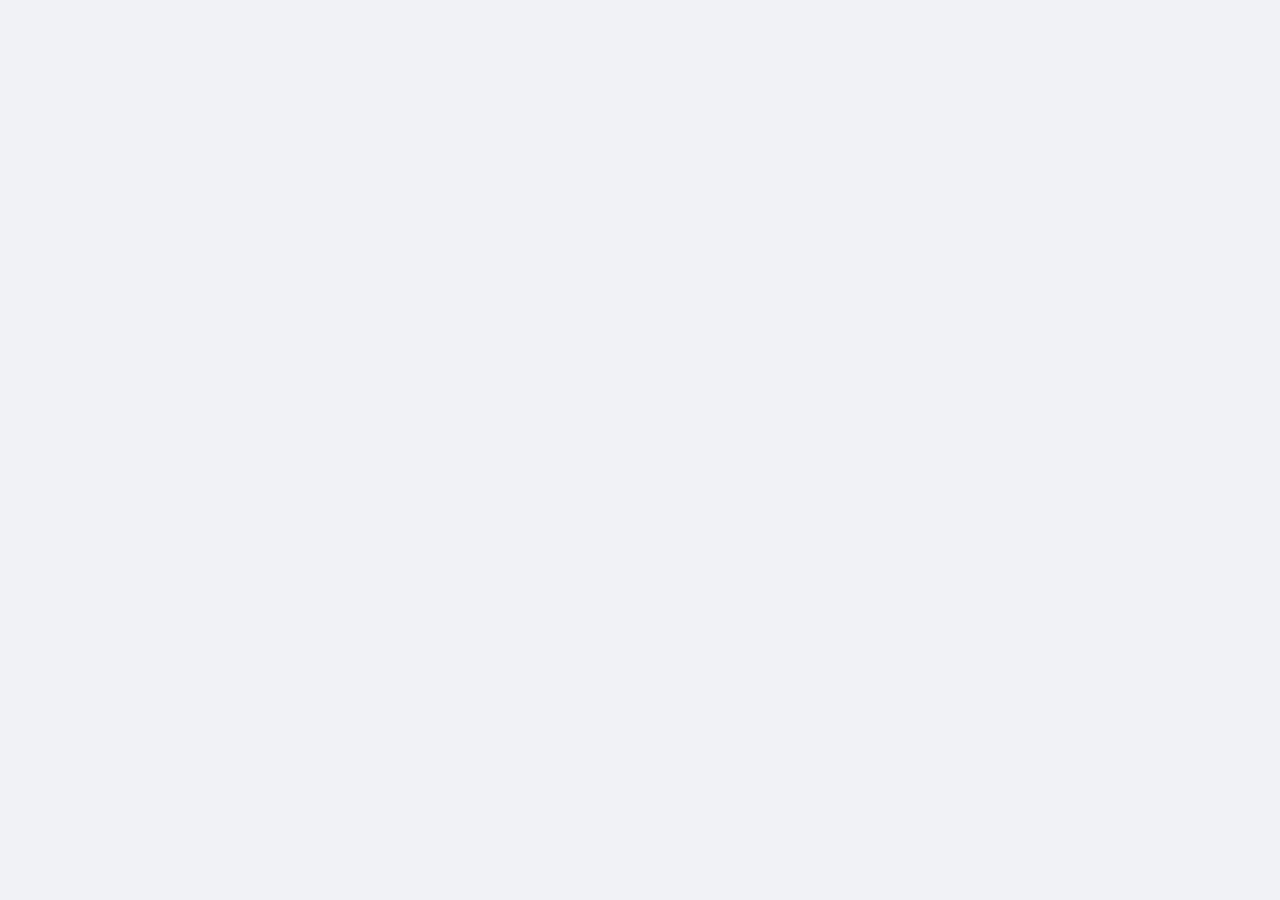
==== commit c13b03fb: "メニュー移動" ====
--- a/top.html
+++ b/top.html
@@ -48,7 +48,7 @@
         <h1 id="project-title">プロジェクトタイトル</h1>
         <button id="edit-project-title-btn" class="edit-title-btn"><span class="material-symbols-outlined">edit_square</span></button>
       </div>
-      <button id="project-settings-btn" class="header-action-btn settings-btn"><span class="material-symbols-outlined">settings</span></button>
+      <button id="project-settings-btn" class="header-action-btn settings-btn"><span class="material-symbols-outlined">Assignment</span></button>
     </header>
     <main class="page-content" id="episode-cards-container">
       <!-- Episode cards will be inserted here by JavaScript -->
@@ -87,50 +87,97 @@
         <h1 id="episode-title">エピソードタイトル</h1>
         <button id="edit-episode-title-btn" class="edit-title-btn"><span class="material-symbols-outlined">edit_square</span></button>
       </div>
-      <!-- Header Menu -->
-      <div id="header-menu-container">
-        <button id="header-menu-btn" class="header-action-btn"><span class="material-symbols-outlined">more_vert</span></button>
-        <div id="header-menu-popover" class="popover" style="display: none;">
-          <!-- Character Manager -->
-          <button id="manage-characters-btn" class="popover-action-btn"><span class="material-symbols-outlined">group</span>キャラクター管理</button>
-          <button id="ai-settings-btn" class="popover-action-btn"><span class="material-symbols-outlined">psychology_alt</span>AI設定</button>
-          <button id="add-character-btn" class="popover-action-btn"><span class="material-symbols-outlined">person_add</span>キャラクター追加</button>
-          <button id="complete-episode-btn" class="popover-action-btn" title="このエピソードを完了させます"><span class="material-symbols-outlined">check_circle</span>エピソード完了</button>
-        </div>
-      </div>
+      <!-- Header Menu is moved to footer -->
     </header>
     <main class="page-content" id="chat-container">
       <!-- Chat messages will be inserted here -->
     </main>
-    <footer class="chat-footer">
-      <div class="input-bar">
-        <textarea id="player-input" placeholder="ここに「行動」「発言」「心の声」を入力..." rows="2"></textarea>
-        <div class="input-bar-controls">
-          <div class="length-slider-container">
-            <span id="length-value-display">200</span>
-            <input type="range" id="length-control-slider" min="100" max="1000" step="100" value="200">
-          </div>
-          <div class="chat-buttons">
-            <button id="ai-generate-btn" class="chat-control-btn" title="入力してAIに応答を生成させる"><span class="material-symbols-outlined">auto_awesome</span></button>
-            <div id="input-mode-container">
-              <div id="input-mode-options" style="display: none;">
-                <button class="input-mode-btn" data-mode="system" title="システム指示"><span class="material-symbols-outlined">settings_suggest</span></button>
-                <button class="input-mode-btn" data-mode="thought" title="心の声"><span class="material-symbols-outlined">psychology</span></button>
-                <button class="input-mode-btn" data-mode="speech" title="発言"><span class="material-symbols-outlined">record_voice_over</span></button>
-                <button class="input-mode-btn" data-mode="action" title="行動"><span class="material-symbols-outlined">directions_run</span></button>
+    <!-- 入力バー (mainコンテンツの直後に配置) -->
+    <div class="chat-footer">
+        <div class="input-bar">
+            <textarea id="player-input" placeholder="ここに「行動」「発言」「心の声」を入力..." rows="2"></textarea>
+            <div class="input-bar-controls">
+              <div class="length-slider-container">
+                <span id="length-value-display">200</span>
+                <input type="range" id="length-control-slider" min="100" max="1000" step="100" value="200">
               </div>
-              <button id="main-input-mode-btn" class="input-mode-btn active" data-mode="action" title="入力モード切替"><span class="material-symbols-outlined">directions_run</span></button>
+              <div class="chat-buttons">
+                <button id="ai-generate-btn" class="chat-control-btn" title="入力してAIに応答を生成させる"><span class="material-symbols-outlined">auto_awesome</span></button>
+                <div id="input-mode-container">
+                  <div id="input-mode-options" style="display: none;">
+                    <button class="input-mode-btn" data-mode="system" title="システム指示"><span class="material-symbols-outlined">settings_suggest</span></button>
+                    <button class="input-mode-btn" data-mode="thought" title="心の声"><span class="material-symbols-outlined">psychology</span></button>
+                    <button class="input-mode-btn" data-mode="speech" title="発言"><span class="material-symbols-outlined">record_voice_over</span></button>
+                    <button class="input-mode-btn" data-mode="action" title="行動"><span class="material-symbols-outlined">directions_run</span></button>
+                  </div>
+                  <button id="main-input-mode-btn" class="input-mode-btn active" data-mode="action" title="入力モード切替"><span class="material-symbols-outlined">directions_run</span></button>
+                </div>
+                  <button id="send-only-btn" class="chat-control-btn" title="入力のみ追加（AI応答なし）"><span class="material-symbols-outlined">send</span></button>
+              </div>
             </div>
-            <button id="send-only-btn" class="chat-control-btn" title="入力のみ追加（AI応答なし）"><span class="material-symbols-outlined">send</span></button>
-          </div>
-        </div>
-      </div>
-    </footer>
-  </div>
-
-  <!-- Settings Modal -->
-  <div id="settings-modal-overlay" style="display: none;">
-    <div id="settings-modal">
+        </div>
+    </div>
+    <!-- フッターメニュー (ページの最後の要素として配置) -->
+    <footer class="app-menu" id="episode-editor-menu">
+      <button id="ai-settings-btn" class="app-menu-btn"><span class="material-symbols-outlined">psychology_alt</span><span class="app-menu-label">AI設定</span></button>
+      <button id="manage-characters-btn" class="app-menu-btn"><span class="material-symbols-outlined">group</span><span class="app-menu-label">キャラクター</span></button>
+      <button id="add-character-btn" class="app-menu-btn"><span class="material-symbols-outlined">person_add</span><span class="app-menu-label">キャラ追加</span></button>
+      <button id="generate-background-btn" class="app-menu-btn"><span class="material-symbols-outlined">wallpaper</span><span class="app-menu-label">背景生成</span></button>
+      <button id="complete-episode-btn" class="app-menu-btn"><span class="material-symbols-outlined">check_circle</span><span class="app-menu-label">エピソード完了</span></button>
+    </footer>
+  </div>
+  <!-- Page: Novel Viewer -->
+  <div id="novel-viewer-page" class="page" style="display: none;">
+    <header class="page-header sticky">
+      <button class="back-btn" data-target="project-detail-page"><span class="material-symbols-outlined">arrow_back</span></button>
+      <h1 id="viewer-episode-title"></h1>
+      <div class="header-actions">
+        <button id="viewer-prev-episode-btn" class="header-action-btn" title="前のエピソード"><span class="material-symbols-outlined">skip_previous</span></button>
+        <button id="viewer-next-episode-btn" class="header-action-btn" title="次のエピソード"><span class="material-symbols-outlined">skip_next</span></button>
+      </div>
+    </header>
+    <main class="page-content" id="novel-content-area">
+      <!-- Novel content will be rendered here -->
+    </main>
+    <footer class="app-menu">
+        <!-- Viewer specific menu can be added here -->
+    </footer>
+  </div>
+
+  <!-- Page: Generator -->
+  <div id="generator-page" class="page" style="display: none;">
+    <header class="page-header sticky">
+        <button class="back-btn" data-target="project-list-page"><span class="material-symbols-outlined">arrow_back</span></button>
+        <h1>ジェネレーター</h1>
+    </header>
+    <main class="page-content">
+        <!-- Generator content here -->
+    </main>
+    <footer class="app-menu">
+        <!-- Generator specific menu can be added here -->
+    </footer>
+  </div>
+
+  <!-- Page: Settings -->
+  <div id="settings-page" class="page" style="display: none;">
+    <header class="page-header sticky">
+        <button class="back-btn" data-target="project-list-page"><span class="material-symbols-outlined">arrow_back</span></button>
+        <h1>設定</h1>
+    </header>
+    <main class="page-content">
+        <!-- Settings content here -->
+        <label for="api-key-input">APIキー</label>
+        <input type="password" id="api-key-input" placeholder="Gemini APIキーを入力">
+        <button id="save-api-key-btn">保存</button>
+    </main>
+    <footer class="app-menu">
+        <!-- Settings specific menu can be added here -->
+    </footer>
+  </div>
+
+  <!-- Modals -->
+  <div id="project-settings-modal-overlay" style="display: none;">
+    <div id="project-settings-modal">
       <h2>プロジェクト設定</h2>
       <div class="modal-content">
         <label for="world-setting-input">世界観</label>
@@ -144,7 +191,7 @@
 
         <div class="modal-label-group">
           <label>プロジェクト全体の登場人物</label>
-          <button id="add-project-character-btn" class="add-char-in-modal-btn"><span class="material-symbols-outlined">person_add</span>追加</button>
+          <button id="add-project-character-btn"><span class="material-symbols-outlined">person_add</span>追加</button>
         </div>
         <div class="character-editor-container">
           <div id="project-character-list-container" class="character-list-column">
@@ -161,7 +208,48 @@
             </div>
             <label for="edit-char-desc-input">説明</label>
             <textarea id="edit-char-desc-input" rows="4" placeholder="キャラクター説明"></textarea>
-            <button id="delete-char-btn" class="delete-char-btn"><span class="material-symbols-outlined">delete</span>キャラクターを削除</button>
+            <button id="delete-char-btn"><span class="material-symbols-outlined">delete</span>キャラクターを削除</button>
+          </div>
+        </div>
+      </div>
+      <!-- ボタンは自動保存化に伴い不要になったため削除 -->
+    </div>
+  </div>
+
+  <!-- Settings Modal -->
+  <div id="settings-modal-overlay" style="display: none;">
+    <div id="settings-modal">
+      <h2>プロジェクト設定</h2>
+      <div class="modal-content">
+        <label for="world-setting-input">世界観</label>
+        <textarea id="world-setting-input" rows="5" placeholder="例: 剣と魔法が存在する中世ヨーロッパ風のファンタジー世界。エルフやドワーフなどの亜人も共存している。"></textarea>
+
+        <label for="protagonist-setting-input">主人公設定</label>
+        <textarea id="protagonist-setting-input" rows="3" placeholder="例: 17歳の高校生、鈴木太郎。ある日トラックに轢かれ異世界へ。特別なスキルはないが、持ち前の人の良さと現代知識で困難を乗り越える。"></textarea>
+
+        <label for="protagonist-pronoun-input">主人公の一人称代名詞</label>
+        <input type="text" id="protagonist-pronoun-input" placeholder="例: 俺、私、僕 (AIが一人称視点で描写する際に使用)">
+
+        <div class="modal-label-group">
+          <label>プロジェクト全体の登場人物</label>
+          <button id="add-project-character-btn"><span class="material-symbols-outlined">person_add</span>追加</button>
+        </div>
+        <div class="character-editor-container">
+          <div id="project-character-list-container" class="character-list-column">
+            <!-- Character list will be rendered here -->
+          </div>
+          <div id="project-character-detail-area" class="character-detail-column" style="display: none;">
+            <label for="edit-char-name-input">名前</label>
+            <input type="text" id="edit-char-name-input" placeholder="キャラクター名">
+            <label for="edit-char-faction-input">勢力</label>
+            <div class="faction-input-wrapper">
+              <input type="text" id="edit-char-faction-input" list="faction-suggestions" placeholder="所属する勢力名 (例: 王国, ギルド)">
+              <span class="material-symbols-outlined dropdown-arrow-icon">arrow_drop_down</span>
+              <datalist id="faction-suggestions"></datalist>
+            </div>
+            <label for="edit-char-desc-input">説明</label>
+            <textarea id="edit-char-desc-input" rows="4" placeholder="キャラクター説明"></textarea>
+            <button id="delete-char-btn"><span class="material-symbols-outlined">delete</span>キャラクターを削除</button>
           </div>
         </div>
       </div>
--- a/css/components.css
+++ b/css/components.css
@@ -574,4 +574,44 @@
   font-size: 24px; /* アイコンのサイズを明示的に指定 */
   color: var(--icon-color);
   pointer-events: none; /* アイコン自体はクリックイベントを発生させない */
+}
+.modal-label-group {
+  display: flex;
+  justify-content: space-between;
+  align-items: center;
+  margin-top: 15px;
+}
+ 
+#add-project-character-btn {
+  display: inline-flex;
+  align-items: center;
+  gap: 4px;
+  background: none;
+  border: 1px solid var(--border-color);
+  border-radius: 4px;
+  padding: 4px 8px;
+  font-size: 0.85em;
+  cursor: pointer;
+  color: var(--text-color); /* テキスト色をテーマに合わせて設定 */
+}
+
+#add-project-character-btn .material-symbols-outlined {
+  vertical-align: middle;
+}
+
+#delete-char-btn {
+  background-color: transparent;
+  border: 1px solid #dc3545;
+  color: #dc3545;
+  cursor: pointer;
+  font-size: 0.9em;
+  margin-top: 10px;
+  display: inline-flex;
+  align-items: center;
+  gap: 6px;
+  padding: 6px 12px;
+}
+
+#delete-char-btn .material-symbols-outlined {
+  vertical-align: middle;
 }
--- a/css/editor.css
+++ b/css/editor.css
@@ -485,4 +485,42 @@
 }
 .indicator-marker.level-low { top: 0%; }   /* 上 */
 .indicator-marker.level-mid { top: 50%; }  /* 中央 */
-.indicator-marker.level-high { top: 100%; } /* 下 */+.indicator-marker.level-high { top: 100%; } /* 下 */
+
+/* editor.css に以下を追記 */
+
+/*
+ * エピソード編集画面のレイアウト調整
+ * main要素(#chat-container)の下部に、入力バー(.chat-footer)と
+ * フッターメニュー(.app-menu)の両方が表示されるためのスペースを確保する。
+ * calc() を使用して、それぞれの高さを合計した値をpadding-bottomに設定する。
+ * var(--chat-footer-height) と var(--footer-menu-height) は、
+ * それぞれのコンポーネントのCSSで定義されているカスタムプロパティを想定。
+ * もし定義されていない場合は、実際の高さ(例: 80px, 60px)を指定する。
+ */
+#episode-editor-page #chat-container {
+  padding-bottom: calc(var(--chat-footer-height, 88px) + var(--footer-menu-height, 60px));
+}
+
+/*
+ * 新しいフッターメニュー(.app-menu)を、入力バー(.chat-footer)の下、
+ * 画面の最下部に固定する。
+ */
+#episode-editor-page > .app-menu {
+  position: fixed;
+  bottom: 0;
+  left: 50%;
+  transform: translateX(-50%);
+  width: 100%;
+  max-width: 800px; /* base.css の .page の max-width と合わせる */
+  z-index: 10; /* .chat-footerより手前に来るように調整 */
+  /* .app-menu の背景色や境界線は components.css で定義されているため、ここでは不要 */
+}
+
+/*
+ * 既存の入力バー(.chat-footer)の固定位置を、
+ * 新しいフッターメニューの高さ分だけ上に持ち上げる。
+ */
+#episode-editor-page .chat-footer {
+  bottom: var(--footer-menu-height, 60px);
+}
